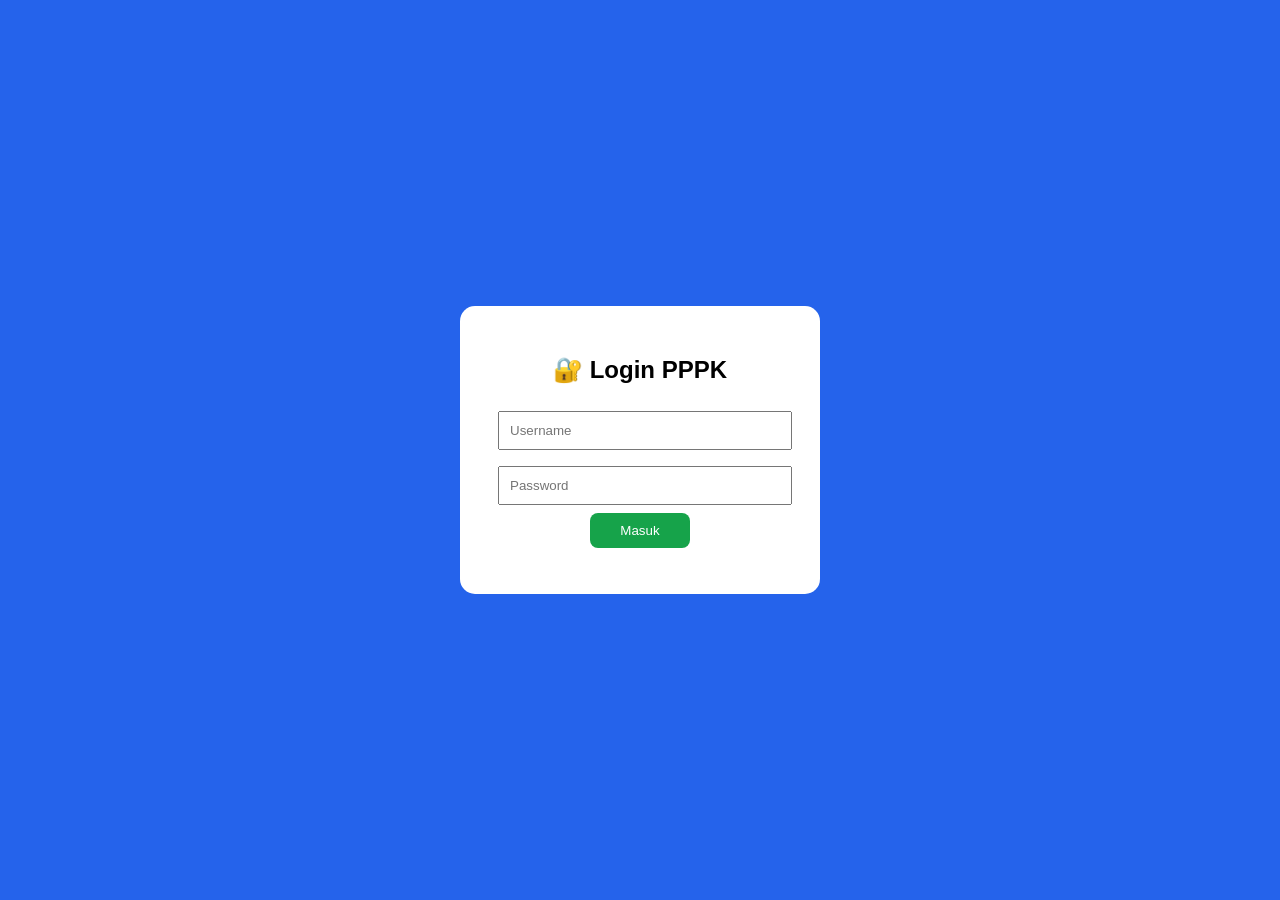
==== index.html @ 98c9f283 "Update index.html" ====
<!DOCTYPE html>
<html lang="id">
<head>
<meta charset="UTF-8">
<meta name="viewport" content="width=device-width, initial-scale=1.0">
<title>Latihan Soal PPPK</title>
<link rel="stylesheet" href="css/style.css">
  <script>

if(sessionStorage.getItem("akses")!="ok"){

window.location="login.html";

}

</script>
</head>
<body>
<header class="topbar">
<div><h2>📘 Latihan Soal PPPK</h2><small>Operator Layanan Operasional</small></div>
<div class="top-info">
<div><span>Nama</span><strong id="namaPeserta">Peserta</strong></div>
<div><span>Mode</span><strong id="modeText">Belajar</strong></div>
<div><span>Nilai</span><strong id="score">0</strong></div>
<div><span>Timer</span><strong id="timer">120:00</strong></div>
</div>
</header>
<div class="container">
<aside class="sidebar" id="sidebar">
<div class="card"><label>Nama Peserta</label><input id="namaInput" type="text" placeholder="Masukkan nama"></div>
<div class="card">
<label><input type="radio" name="mode" value="belajar" checked> Mode Belajar</label><br>
<label><input type="radio" name="mode" value="ujian"> Mode Ujian</label>
</div>
<button id="startBtn">▶ Mulai Latihan</button>
  <a href="materi.html" class="materi-btn">
📚 Materi Belajar
</a>
<hr><h3>Nomor Soal</h3><div id="questionGrid"></div>
</aside>
<main class="content">
<div id="examPage">
<div class="statusBox">
<strong id="questionNumber">0 / 90</strong>
<div class="progress"><div id="progressBar"></div></div>
</div>
<section class="questionCard">
<h3 id="questionText">Tekan tombol "Mulai Latihan" untuk memulai.</h3>
<div id="choices"></div>
<div id="feedback"></div>
</section>
<div class="navigation">
<button id="prevBtn">⬅ Sebelumnya</button>
<button id="nextBtn">Berikutnya ➡</button>
<button id="flagBtn">🚩 Ragu-ragu</button>
<button id="finishBtn">🏁 Selesai</button>
</div>
</div>
<div id="resultPage" style="display:none">
<h2>🏆 HASIL LATIHAN PPPK</h2>
<div class="result-card">
<p><b>Nama :</b> <span id="rNama"></span></p>
<p><b>Mode :</b> <span id="rMode"></span></p><hr>
<p>✅ Benar : <span id="rBenar"></span></p>
<p>❌ Salah : <span id="rSalah"></span></p>
<p>⬜ Kosong : <span id="rKosong"></span></p><hr>
<h2>Nilai : <span id="rNilai"></span> / 450</h2>
<button id="reviewBtn">📖 Review Jawaban</button>
<button id="restartBtn">🔄 Latihan Lagi</button>
</div>
</div>
<div id="reviewPage" style="display:none">
<h2>📖 Review Jawaban</h2>
<div id="reviewContainer"></div>
<div class="review-action">
<button id="backResultBtn">⬅ Kembali ke Hasil</button>
<button id="restartBtn2">🔄 Latihan Lagi</button>
</div>
</div>
</main>
</div>
<script src="data/banksoal.js"></script>
<script src="js/app.js"></script>
 
</body>
</html>
---- css/style.css ----
*{margin:0;padding:0;box-sizing:border-box}
body{
    font-family:Arial,Helvetica,sans-serif;
    background:#f4f6fb;
    color:#222;
}
.topbar{
    background:#2563eb;
    color:#fff;
    display:flex;
    justify-content:space-between;
    align-items:center;
    padding:16px 24px;
    box-shadow:0 2px 8px rgba(0,0,0,.15);
}
.top-info{
    display:flex;
    gap:24px;
}
.top-info div{
    text-align:center;
}
.top-info span{
    display:block;
    font-size:12px;
    opacity:.9;
}
.top-info strong{
    font-size:18px;
}

.container{
    display:grid;
    grid-template-columns:280px 1fr;
    min-height:calc(100vh - 80px);
}

.sidebar{
    background:#fff;
    border-right:1px solid #ddd;
    padding:18px;
    overflow:auto;
}

.card{
    background:#f8f9fc;
    border:1px solid #e3e6ef;
    border-radius:10px;
    padding:14px;
    margin-bottom:15px;
}

.card label{
    display:block;
    margin-bottom:8px;
    font-weight:bold;
}

input[type=text]{
    width:100%;
    padding:10px;
    border:1px solid #bbb;
    border-radius:8px;
}

#startBtn{
    width:100%;
    background:#16a34a;
    color:#fff;
    border:none;
    border-radius:8px;
    padding:12px;
    cursor:pointer;
    font-size:16px;
    margin-bottom:15px;
}

#questionGrid{
    display:grid;
    grid-template-columns:repeat(5,1fr);
    gap:8px;
    margin-top:10px;
}

.qnum{
    width:42px;
    height:42px;
    border-radius:8px;
    border:1px solid #bbb;
    background:#fff;
    cursor:pointer;
    font-weight:bold;
}

.qnum.active{border:3px solid #2563eb;}
.qnum.answered{background:#16a34a;color:#fff;}
.qnum.flag{background:#facc15;color:#222;}

.content{
    padding:24px;
}

.statusBox{
    background:#fff;
    border-radius:10px;
    padding:16px;
    margin-bottom:20px;
    box-shadow:0 2px 6px rgba(0,0,0,.08);
}

.progress{
    width:100%;
    height:10px;
    background:#ddd;
    border-radius:8px;
    overflow:hidden;
    margin-top:10px;
}

#progressBar{
    width:0%;
    height:100%;
    background:#2563eb;
    transition:.3s;
}

.questionCard{
    background:#fff;
    border-radius:10px;
    padding:24px;
    min-height:420px;
    box-shadow:0 2px 6px rgba(0,0,0,.08);
}

#questionText{
    line-height:1.6;
    margin-bottom:24px;
}

.choice{
    display:block;
    width:100%;
    padding:14px 18px;
    margin-bottom:12px;
    border:1px solid #cfd6e4;
    border-radius:8px;
    background:#fafafa;
    cursor:pointer;
    transition:.2s;
}

.choice:hover{
    background:#eef4ff;
    border-color:#2563eb;
}

#feedback{
    margin-top:18px;
    padding:14px;
    border-radius:8px;
    display:none;
}

#feedback.success{
    display:block;
    background:#dcfce7;
    color:#166534;
}

#feedback.error{
    display:block;
    background:#fee2e2;
    color:#991b1b;
}

.navigation{
    display:flex;
    justify-content:space-between;
    margin-top:20px;
    gap:10px;
}

.navigation button{
    flex:1;
    padding:14px;
    border:none;
    border-radius:8px;
    cursor:pointer;
    font-size:15px;
    color:#fff;
}

#prevBtn{background:#6b7280;}
#nextBtn{background:#2563eb;}
#finishBtn{background:#dc2626;}

@media(max-width:900px){
    .container{
        grid-template-columns:1fr;
    }
    .topbar{
        flex-direction:column;
        gap:12px;
        text-align:center;
    }
    .top-info{
        flex-wrap:wrap;
        justify-content:center;
    }
    .navigation{
        flex-direction:column;
    }
}
.review-correct{
    background:#d4edda;
    border:2px solid #28a745;
    color:#155724;
}
/* ==========================
   HALAMAN HASIL
========================== */

#resultPage{
    max-width:900px;
    margin:30px auto;
}

.result-card{
    background:#fff;
    padding:25px;
    border-radius:12px;
    box-shadow:0 2px 8px rgba(0,0,0,.08);
}

/* ==========================
   REVIEW JAWABAN
========================== */

#reviewPage{
    max-width:1000px;
    margin:30px auto;
}

#reviewContainer{
    width:100%;
}

.review-item{
    background:#fff;
    padding:20px;
    margin-bottom:20px;
    border-radius:12px;
    box-shadow:0 2px 8px rgba(0,0,0,.08);
}

.review-item h3{
    margin-bottom:10px;
}

.review-item p{
    margin-bottom:15px;
    line-height:1.6;
}

.review-action{
    margin-top:25px;
    text-align:center;
}

.review-action button{
    padding:12px 25px;
    margin:0 10px;
    border:none;
    border-radius:8px;
    cursor:pointer;
    color:#fff;
}

#backResultBtn{
    background:#2563eb;
}

#restartBtn2{
    background:#16a34a;
}
.review-wrong{
    background:#f8d7da;
    border:2px solid #dc3545;
    color:#721c24;
}
.container.fullscreen{
    grid-template-columns:1fr;
}
.materi-btn{
 display:block;
 background:#2563eb;
 color:white;
 padding:12px;
 margin-top:10px;
 border-radius:8px;
 text-align:center;
 text-decoration:none;
 font-weight:bold;
}
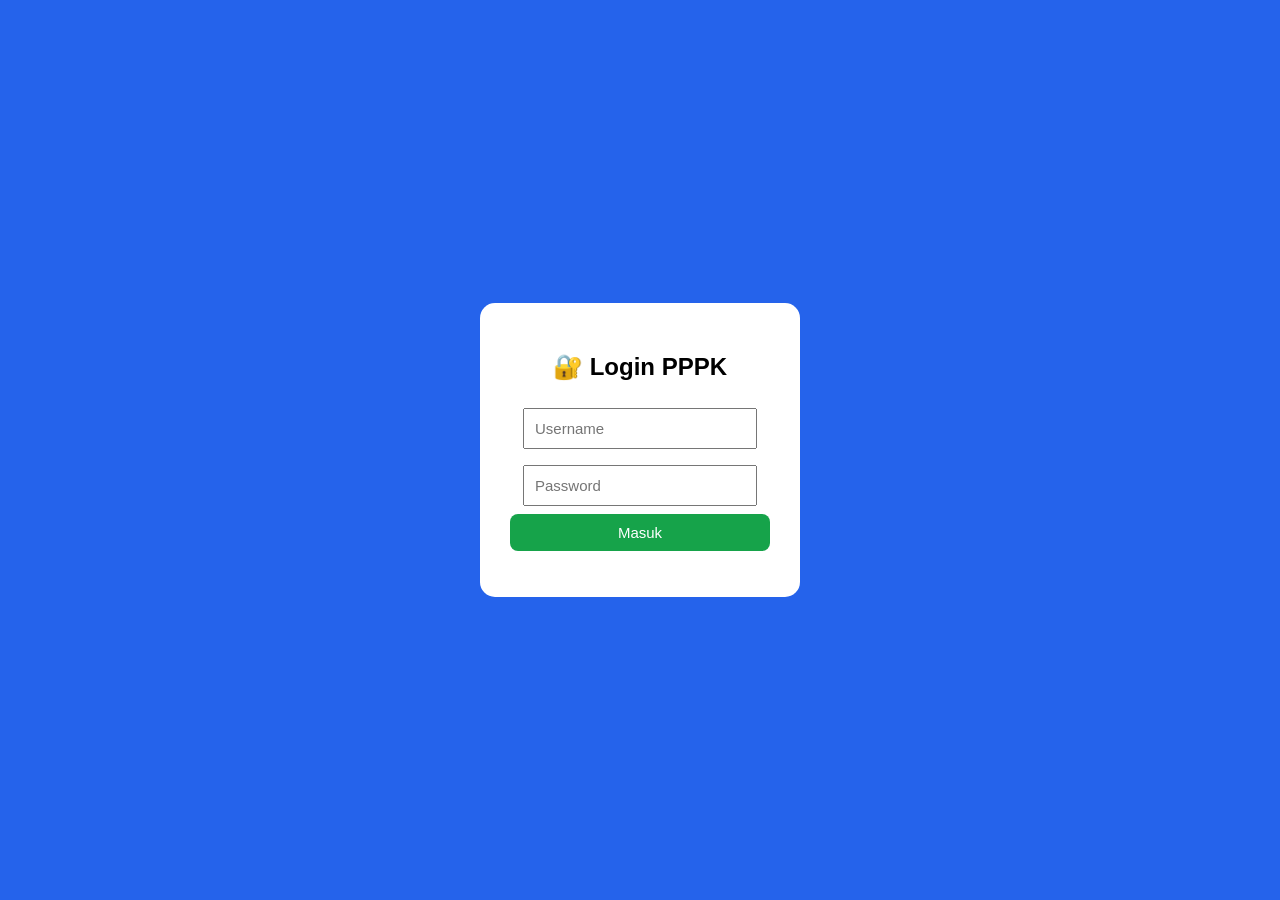
==== commit 69c59e14: "Update index.html" ====
--- a/index.html
+++ b/index.html
@@ -18,6 +18,19 @@
 <body>
 <header class="topbar">
 <div><h2>📘 Latihan Soal PPPK</h2><small>Operator Layanan Operasional</small></div>
+ <div class="user-box">
+
+<span>
+👤 Login : <b id="loginUser"></b>
+</span>
+
+<div class="user-box">
+
+<button onclick="logout()" class="logout-btn">
+🚪 Logout
+</button>
+
+</div>
 <div class="top-info">
 <div><span>Nama</span><strong id="namaPeserta">Peserta</strong></div>
 <div><span>Mode</span><strong id="modeText">Belajar</strong></div>
@@ -81,6 +94,75 @@
 </div>
 <script src="data/banksoal.js"></script>
 <script src="js/app.js"></script>
- 
+<script>
+
+
+let namaLogin = sessionStorage.getItem("user");
+
+
+if(namaLogin){
+
+document.getElementById("loginUser").innerHTML =
+namaLogin;
+
+}
+
+
+
+function logout(){
+
+sessionStorage.removeItem("akses");
+
+sessionStorage.removeItem("user");
+
+window.location="login.html";
+
+}
+
+
+</script>
+
+  <button onclick="scrollTopPage()" id="topBtn">
+⬆
+</button>
+
+
+<script>
+
+let topBtn =
+document.getElementById("topBtn");
+
+
+window.addEventListener("scroll", function(){
+
+if(
+document.body.scrollTop > 300 ||
+document.documentElement.scrollTop > 300
+){
+
+topBtn.style.display="block";
+
+}else{
+
+topBtn.style.display="none";
+
+}
+
+});
+
+
+function scrollTopPage(){
+
+window.scrollTo({
+
+top:0,
+
+behavior:"smooth"
+
+});
+
+}
+
+</script>
 </body>
 </html>
--- a/css/style.css
+++ b/css/style.css
@@ -303,3 +303,482 @@
  text-decoration:none;
  font-weight:bold;
 }
+.logout-btn{
+
+background:#ef4444;
+color:white;
+border:0;
+padding:8px 15px;
+border-radius:8px;
+cursor:pointer;
+font-weight:bold;
+
+}
+
+
+.logout-btn:hover{
+
+background:#b91c1c;
+
+}
+.user-box{
+
+display:flex;
+align-items:center;
+gap:10px;
+
+color:white;
+font-weight:bold;
+
+}
+
+.logout-btn{
+
+background:#ef4444;
+color:white;
+border:0;
+padding:8px 15px;
+border-radius:8px;
+cursor:pointer;
+font-weight:bold;
+
+}
+.user-box{
+
+margin-left:auto;
+margin-right:30px;
+
+}
+/* ==========================
+   MOBILE CAT PPPK
+========================== */
+
+@media(max-width:700px){
+
+
+body{
+
+font-size:14px;
+
+}
+
+
+/* HEADER */
+
+.topbar{
+
+flex-direction:column;
+
+align-items:flex-start;
+
+gap:10px;
+
+padding:12px;
+
+}
+
+
+.topbar h2{
+
+font-size:20px;
+
+}
+
+
+.top-info{
+
+width:100%;
+
+display:flex;
+
+justify-content:space-between;
+
+font-size:12px;
+
+}
+
+
+.user-box{
+
+width:100%;
+
+justify-content:space-between;
+
+}
+
+
+
+
+/* LAYOUT */
+
+.container{
+
+display:block;
+
+padding:10px;
+
+}
+
+
+/* SIDEBAR PINDAH ATAS */
+
+.sidebar{
+
+width:100%;
+
+margin-bottom:10px;
+
+}
+
+
+.card{
+
+margin-bottom:10px;
+
+}
+
+
+
+
+/* AREA SOAL */
+
+.main{
+
+width:100%;
+
+}
+
+
+.question-card{
+
+min-height:300px;
+
+font-size:15px;
+
+padding:15px;
+
+}
+
+
+
+.choice{
+
+font-size:14px;
+
+padding:10px;
+
+}
+
+
+
+
+/* TOMBOL */
+
+.action{
+
+display:flex;
+
+flex-direction:column;
+
+gap:8px;
+
+}
+
+
+.action button{
+
+width:100%;
+
+padding:12px;
+
+font-size:14px;
+
+}
+
+
+
+/* NOMOR SOAL */
+
+.grid{
+
+display:grid;
+
+grid-template-columns:repeat(6,1fr);
+
+gap:5px;
+
+}
+
+
+.grid button{
+
+height:35px;
+
+}
+
+
+
+}
+/* HEADER HP LEBIH RINGKAS */
+
+@media(max-width:700px){
+
+
+.topbar{
+
+display:flex;
+flex-direction:column;
+
+padding:15px;
+
+}
+
+
+.topbar h2{
+
+font-size:22px;
+
+}
+
+
+.top-info{
+
+display:grid;
+
+grid-template-columns:repeat(4,1fr);
+
+gap:5px;
+
+width:100%;
+
+text-align:center;
+
+}
+
+
+.top-info div{
+
+font-size:12px;
+
+}
+
+
+.top-info strong{
+
+font-size:15px;
+
+}
+
+
+
+.user-box{
+
+display:flex;
+
+justify-content:center;
+
+gap:10px;
+
+font-size:14px;
+
+}
+
+
+
+.logout-btn{
+
+padding:8px 15px;
+
+}
+
+
+
+
+/* NOMOR SOAL DIPERKECIL */
+
+.grid{
+
+display:grid;
+
+grid-template-columns:repeat(10,1fr);
+
+gap:5px;
+
+}
+
+
+.grid button{
+
+width:32px;
+
+height:32px;
+
+font-size:12px;
+
+border-radius:8px;
+
+}
+
+
+
+
+/* SOAL */
+
+.question-card{
+
+font-size:16px;
+
+line-height:1.6;
+
+padding:20px;
+
+}
+
+
+
+.question-card h3{
+
+font-size:18px;
+
+}
+
+
+
+
+.choice{
+
+font-size:15px;
+
+padding:12px;
+
+}
+
+
+
+
+.action button{
+
+height:50px;
+
+font-size:16px;
+
+}
+
+
+}
+/* Nomor soal versi HP */
+
+.grid{
+
+display:grid;
+
+grid-template-columns:repeat(10,1fr);
+
+gap:6px;
+
+}
+
+
+.grid button{
+
+width:32px;
+
+height:32px;
+
+font-size:13px;
+
+border-radius:6px;
+
+padding:0;
+
+}
+/* =========================
+   MOBILE CAT FINAL FIX
+========================= */
+
+@media(max-width:700px){
+
+
+.container{
+
+display:flex !important;
+flex-direction:column !important;
+
+}
+
+
+/* AWAL MASUK:
+MENU LATIHAN DI ATAS */
+
+.sidebar{
+
+order:1 !important;
+width:100% !important;
+
+}
+
+
+.content{
+
+order:2 !important;
+width:100% !important;
+padding:10px !important;
+
+}
+
+
+/* SETELAH MULAI:
+SOAL NAIK KE ATAS */
+
+body.examStarted .content{
+
+order:1 !important;
+
+}
+
+
+body.examStarted .sidebar{
+
+order:2 !important;
+
+}
+
+
+/* HILANGKAN MENU SETELAH MULAI */
+
+body.examStarted .sidebar .card,
+body.examStarted #startBtn,
+body.examStarted .materi-btn{
+
+display:none !important;
+
+}
+
+
+/* NOMOR SOAL */
+
+#questionGrid{
+
+display:grid !important;
+
+grid-template-columns:repeat(10,1fr) !important;
+
+gap:5px !important;
+
+}
+
+
+#questionGrid button{
+
+width:30px !important;
+
+height:30px !important;
+
+font-size:12px !important;
+
+padding:0 !important;
+
+}
+
+
+}
